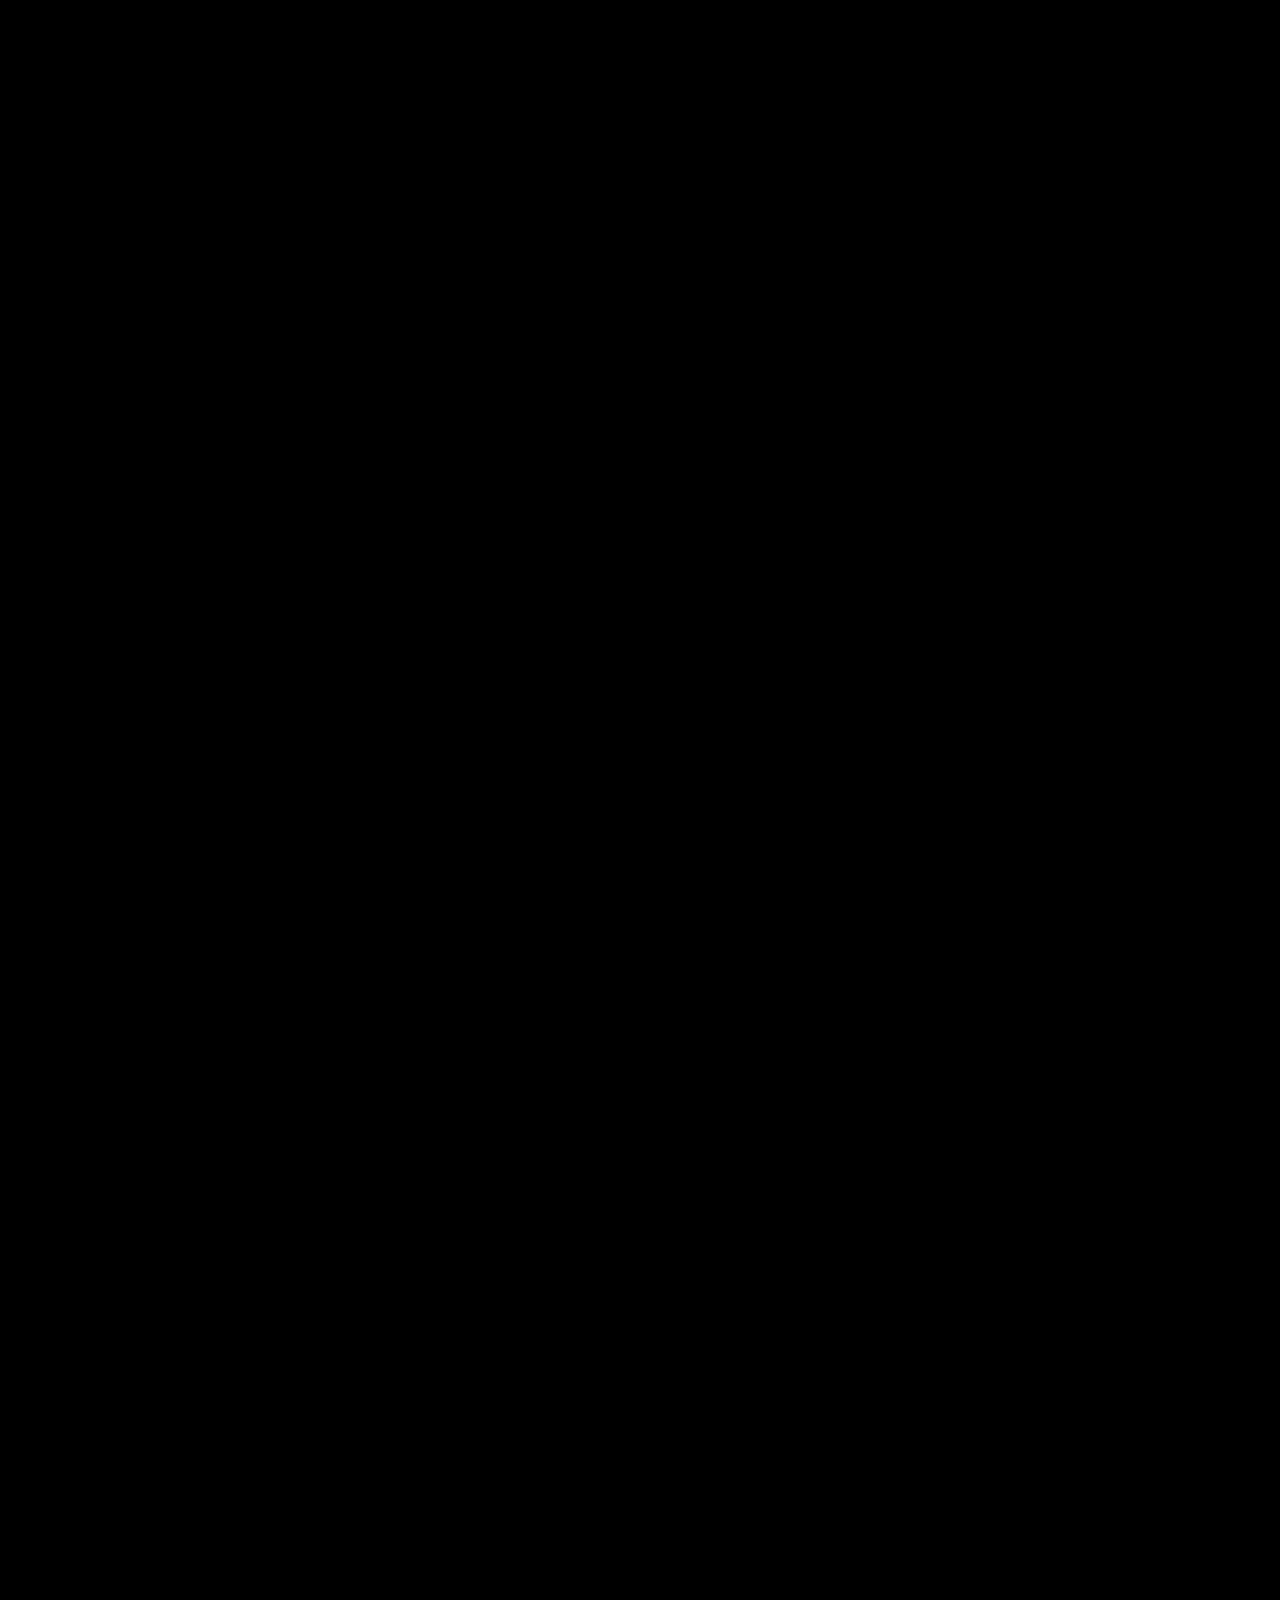
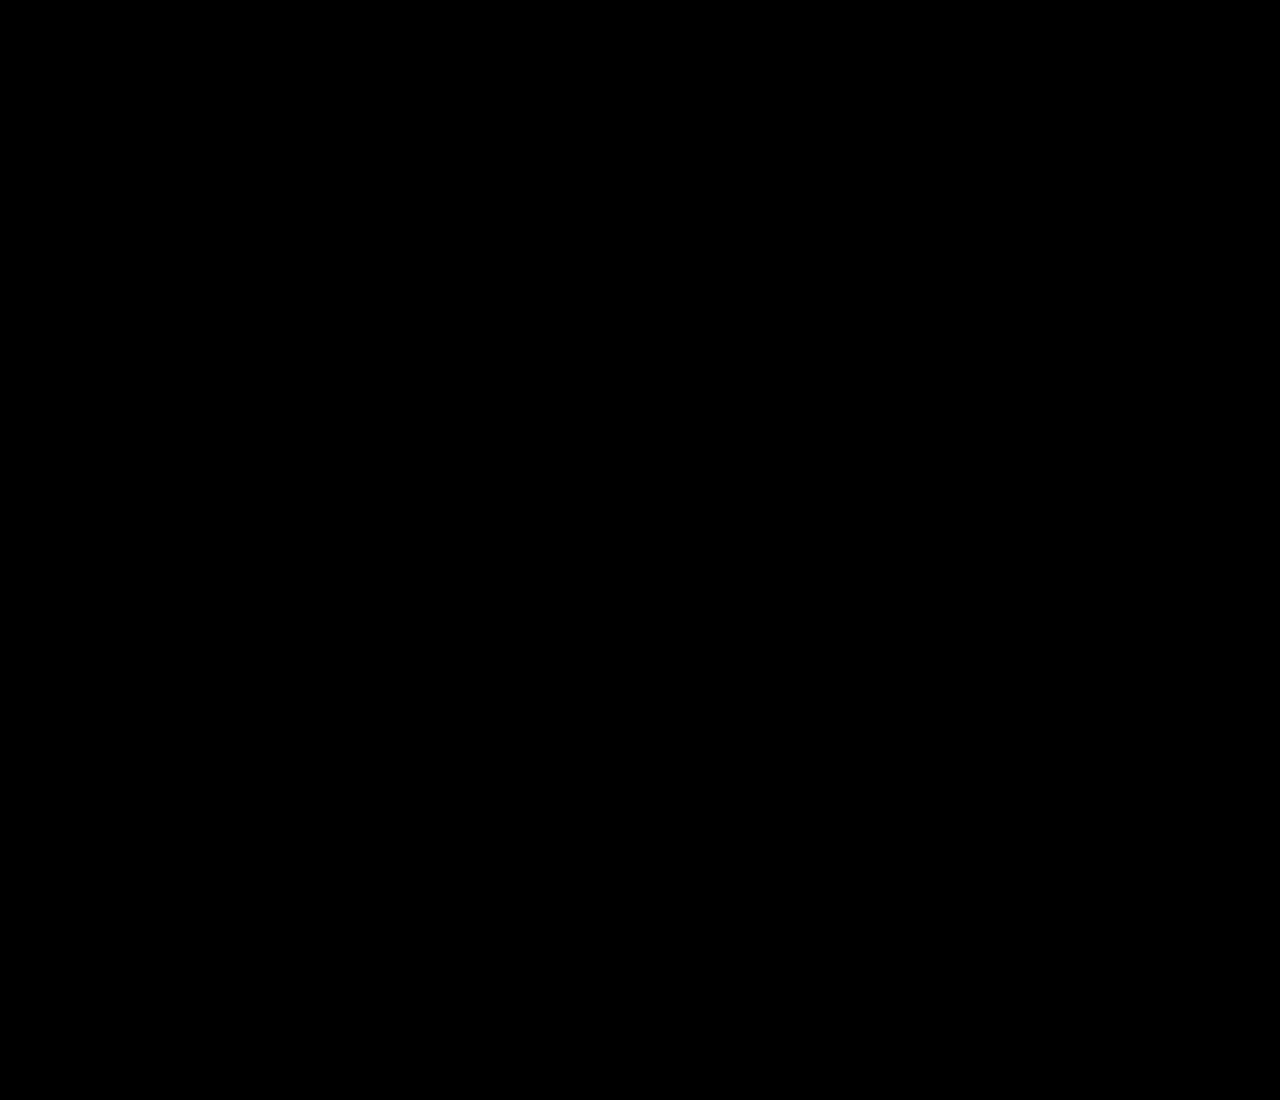
==== index.html @ 9b223706 "Update index.html" ====
<!DOCTYPE html>
<html lang="en">
	<head>
		<meta charset="UTF-8" />
		<meta name="viewport" content="width=devide, initial-scale=1.0" />
		<meta http-equiv="X-UA-Comptaible" content="ie=edge" />
		<meta name="viewport" content="width=device-width, initial-scale=1" /> 
		<link rel="stylesheet" href="style.css" />
		<title>Manraj Gill</title>
		<script src="https://cdn.jsdelivr.net/npm/baffle@0.3.6/dist/baffle.min.js"></script>
		<script src="https://ajax.googleapis.com/ajax/libs/jquery/3.1.0/jquery.min.js"></script>
		<script src="http://code.jquery.com/jquery-2.1.4.min.js"></script>
		<link rel="shortcut icon" href="icon.gif">
	<body>
		<nav class="navbar">
			<ul>
				<li><a href="#About"> About </a></li>
				<li><a href="#Projects"> Projects </a></li>
			</ul>
		</nav>
		<img id="filter" src="https://i.imgur.com/9W7e5D5.png">
		<a href="#Home"><p id="play" style="position: fixed; font-size: 5vh; left: 3vh; top: 0.1vh">PLAY</p></a>
		<p id="time" style="position: fixed; font-size: 5vh; left: 3vh; bottom: 8vh"></p>
		<p id="date" style="position: fixed; font-size: 5vh; left: 3vh; bottom: 3vh"></p>
		<section id="Home">
			<img id="reset" src="https://i.imgur.com/c1zkuAO.gif">
			<div id="epilepsy"></div>
			<div class="post-container">
				<a href="https://github.com/ManrajGill13" target="_blank"><img class="contacts" src="https://i.imgur.com/OBHnl0x.gif" style="max-width: 12vh;"></a>
				<a href="https://www.linkedin.com/in/gill-manraj/" target="_blank"><img class="contacts" src="https://i.imgur.com/5fwLNGL.gif" style="max-width: 12vh;"></a>
				<a href="https://www.instagram.com/manraj633/" target="_blank"><img class="contacts" src="https://i.imgur.com/Wb021Lk.gif" style="max-width: 12vh;"></a>
				<a href="mailto:me@gillmanraj.com?Subject=Hello%20there" target="_blank"><img class="contacts" src="https://i.imgur.com/g6WGwfT.gif" style="max-width: 12vh;"></a>
			</div>
			<h1 class="glitch-home" data-text="MANRAJ GILL">MANRAJ GILL</h1>
			<p style="opacity: 0%; animation: hideshow 0.5s ease forwards 4.0s;">SOFTWARE ENGINEER</p>
			<a href="#About"><img id="home-scroll" src="https://piskel-imgstore-b.appspot.com/img/8861da6b-30ff-11ea-9859-4b01f987f42e.gif"></a>
		</section> 
		<section id="About">
	    	<h1 class="glitch-header" data-text="ABOUT ME">ABOUT ME</h1>
		<p><br></p>
	    	<div class="post-container">
	    		<img class="study-gif" src="https://i.imgur.com/MrE2zC5.gif">
	       		<p style="text-align: left;	position: relative;	bottom: 23px; left: 8px;">
					HI THERE, MY NAME IS MANRAJ, 
					<br>AND I AM A COMPUTER SCIENCE 
					<br>MAJOR AT THE UNIVERSITY OF 
					<br>WINDSOR. I'M CURRENTLY LOOKING 
					<br>FOR A FULL TIME POSITION FOR 
					<br>THE FALL TERM (JAN-APR). I HAVE 
					<br>A PASSION FOR PROGRAMMING AND 
					<br>ENJOY CREATING TRADITIONAL AS
					<br>WELL AS DIGITAL ART. I LOOK 
					<br>FORWARD TO WORKING WITH YOU.
				</p>
	       	</div>
	       	<p>
		       	<br>MY CURRENT TECHNICAL SKILLSET INCLUDES:
				<br>
				<br>
				|<a href="#Projects"><p1> C </p1></a>|<a href="#Projects"><p1> JAVA </p1></a>|<a href="#Projects"><p1> PYTHON </p1></a>|<a href="#Projects"><p1> HTML </p1></a>|<a href="#Projects"><p1> CSS </p1></a>|<br>|<a href="#Projects"><p1> JAVASCRIPT </p1></a>|<a href="#Projects"><p1> JQUERY </p1></a>|<a href="#Projects"><p1> RUST </p1></a>|
			</p>
		</section>
		<section id="Projects">
			<h1 class="glitch-header" data-text="PROJECTS" font-color="black">PROJECTS</h1>
			<p>
				<br>
	    		<a href="https://github.com/ManrajGill13/Shoefull" target="_blank">
	    			<p1 style="font-size:4vh"> 
	    				SHOEFULL 
	    			</p1>
	    		</a>
	    		<p style="text-align: center; position: relative; font-size: 2vh">
	    			A SMALL GAME PROJECT MADE IN RUST USING A
	    			<br>LIBRARY CALLED GGEZ TO "CREATE A GOOD GAME EASILY."
				</p>
				<p><br></p>
	    		<a href="https://github.com/ManrajGill13/Mafia-Bot" target="_blank">
	    			<p1 style="font-size:4vh"> 
	    				MAFIA BOT
	    			</p1>
	    		</a>
	    		<p style="text-align: center; position: relative; font-size: 2vh">
	    			A DISCORD BOT THAT SIMULATES A GAME OF MAFIA
	    			<br>WITHOUT THE NEED FOR VOICE CHANNELS.
				</p>
			</p>
		</section>  
		<script type='text/javascript' src="main.js"></script>
	</body>
</html>
---- style.css ----
*{
	margin: 0;
	padding: 0;
	box-sizing: border-box;
}

html{
	scroll-behavior: smooth;
}

body{
	background: #000000;
	height: 100vh;
	width: 100%;
	overflow-x: hidden;
}

@font-face{
	font-family: 'VHS';
	font-style: normal;
	font-weight: 400;
	src: url("VCR_OSD_MONO.ttf");
}

a{
	text-decoration: none;
}

p{
	position: relative;
	font-family: VHS;
	color: #ffffff;
	font-size: 3vh;
	margin-top: 20px;
	opacity: 0%;
	animation: hideshow 0.5s ease forwards 2.3s;
	z-index: 1;
}

p1{
	position: relative;
	font-family: VHS;
	color: #ffffff;
	font-size: 3vh;
	margin-top: 20px;
	opacity: 0%;
	animation: hideshow 0.5s ease forwards 2.3s;
	z-index: 1;
	transition: 0.3s;
}

p1:hover {
	position: relative;
	font-size: 5vh;
  	color: #000000;
  	background-color: #ffffff;
  	transition: 0.3s;
}

section{
	display: flex;
	flex-direction: column;
	align-items: center;
	justify-content: center;
	text-align: center;
	width: 100%;
	height: 100vh;
	white-space: nowrap;
}

.navbar {
	position: fixed;
	z-index: 3;
	display: flex;
	width: 100%;
	height: 40px;
	background-color: rgba(0, 0, 0, 0);
	display: none;
	transition: 0.5s;
}

.navbar ul {
	display: flex;
	list-style: none;
	width: 100%;
	justify-content: right;
}

.navbar ul li {
	padding-top: 12px;
}

.navbar ul li a {
	text-decoration: none;
	text-transform: uppercase;
	color: #ffffff;
	font-family: VHS;
	font-size: 2vh;
	border: 15px solid transparent;
	letter-spacing: 0.2em;
	transition: 0.5s;
}

.navbar:hover {
	height: 52px;
	transition: 0.5s;
}

.navbar ul li a:hover {
	position: relative;
	top: 3px;
	font-size: 22px;
  	color: #000000;
  	background-color: #ffffff;
  	transition: 0.5s;
}

.glitch-home{
	font-family: VHS;
	color: #ffffff;
	font-size: 6vh;
	letter-spacing: 12px;
	position: relative;
	text-align: center;
	font-weight: 800;
	opacity: 0%;
	animation: hideshow 7s ease forwards 0s, glitch-skew 1s infinite linear alternate-reverse;;
	z-index: 2;
}

.glitch-home::before,.glitch-home::after{
	content: attr(data-text);
	position: absolute;
	top: 0;
	left: 0;
	width: 100%;
	height: 100%;
	z-index: -1;
}

.glitch-home::before{
	color: #ff00c1;
	opacity: 0%;
	animation: glitch-effect 2s infinite, hideshow 0s ease forwards 4.2s;
}

.glitch-home::after{
	color: #3498db;
	opacity: 0%;
	animation: glitch-effect 3s infinite, hideshow 0s ease forwards 4.2s;
}

#filter{
	position: fixed;
	width: 100%;
	height: 100vh;
	overflow: hidden;
	opacity: 0%;
	animation: showfilter 0.5s ease forwards 2.3s;
	z-index: 10;
	pointer-events: none;
}

#reset{
	position: fixed;
	background-repeat: no-repeat;
	min-width: 100%;
	min-height: 100%;
	opacity: 0%;
	animation: aestheticshow 0.5s ease forwards 2.3s, dissapear 0.01s ease forwards 4.2s;
	z-index: -1;
}

#epilepsy{
	position: fixed;
	background-size: cover;
	background-repeat: no-repeat;
	min-width: 100%;
	min-height: 100%;
	opacity: 0%;
	animation: aestheticshow 0s ease forwards 4.2s;
	z-index: -1
}

#Home{
	transition: 0.6s;
}

#Home.dim{
	opacity: 17%;
	transition: 0.6s;
}

#About{
	transition: 0.6s;
}

#About.dim{
	opacity: 20%;
	transition: 0.6s;
}

#Projects{
	transition: 0.6s;
}

#Projects.dim{
	opacity: 20%;
	transition: 0.6s;
}

#Contact{
	transition: 0.6s;
}

#Contact.dim{
	opacity: 20%;
	transition: 0.6s;
}

#home-scroll{
	position: absolute;
	bottom: 5%;
	width: 50px;
	transition: translate(0%, -5%);
  	display: block;
  	z-index: 2;
  	margin: -30px;
  	opacity: 0%;
  	animation: hideshow 0.5s ease forwards 2.3s, idle infinite 2.3s;
  	transition: 0.3s;
}

#home-scroll:hover{
	transform: scale(1.5);
	transition: 0.3s;
}

.glitch-header{
	font-family: VHS;
	color: #ffffff;
	font-size: 6vh;
	letter-spacing: 12px;
	position: relative;
	text-align: center
	font-weight: 800;
	opacity: 0%;
	animation: hideshow 0.5s ease forwards 2.3s;
	z-index: 1;
}

.glitch-header::before,.glitch-header::after{
	content: attr(data-text);
	position: absolute;
	top: 0;
	left: 0;
	width: 100%;
	height: 100%;
	z-index: -1;
}

.glitch-header::before{
	color: #ff00c1;
	opacity: 0%;
	animation: glitch-effect 2s infinite, hideshow 0s ease forwards 4.2s;
}

.glitch-header::after{
	color: #3498db;
	opacity: 0%;
	animation: glitch-effect 3s infinite, hideshow 0s ease forwards 4.2s;
}

.post-container{
	display: flex;
	opacity: 0%;
	animation: hideshow 0.5s ease forwards 2.3s;
}

.study-gif{
	float: left;
	display: block;
	min-width: 30vh;
	max-height: 35vh;
	opacity: 0%;
	animation: hideshow 0.5s ease forwards 2.3s;
	transition: 0.3s;
}

.study-gif:hover{
	transform: scale(1.05);
	transition: 0.3s;
}

.projects{
	min-width: 15vh;
	max-height: 28vh;
}

.projects:hover{
	transform: scale(1.1);
	transition: 0.3s;
	image-rendering: optimizeSpeed;
}

.contacts{
	transition: 0.3s;
}

.contacts:hover{
	filter: invert(100%);
	transform: scale(1.2);
	background-color: #000000;
	transition: 0.3s;
}

@keyframes hideshow{
	from{
		opacity: 0%;
	}
	to{
		opacity: 100%;
	}
}
@keyframes showfilter{
	from{
		opacity: 0%;
	}
	to{
		opacity: 30%;
	}
}
@keyframes aestheticshow{
	from{
		opacity: 0%;
	}
	to{
		opacity: 40%;
	}
}
@keyframes dissapear{
	from{
		opacity: 40%;
	}
	to{
		opacity: 0%;
	}
}
@keyframes glitch-effect{
	0%{
		left: -3px;
		top: -3px;
	}
	25%{
		left: 3px;
		top: 0px;
	}
	50%{
		left: -3px;
		top: 3px;
	}
	75%{
		left: 2px;
		top: -2px;
	}
	100%{
		left: 0px;
		top: -3px;
	}
}

@keyframes idle{
	0%{
		bottom: 8%;
	}10%{
		bottom: 6.5%;
	}20%{
		bottom: 8%;
	}100%{
		bottom: 8%;
	}
}

@media screen and (max-width: 500px){

	.navbar ul li a {
		font-size: 12px;
	}

	#home-scroll{
		display: none;
	}

	.glitch-home{
		font-size: 20px;
		letter-spacing: 8px;
	}

	.glitch-header{
		font-size: 20px;
		letter-spacing: 8px;
	}

	p{
		font-size: 11px;
	}

	p1{
		font-size: 11px;
	}

	.study-gif{
		min-width: 10vh;
		max-height: 18vh;
	}

	.glitch-home::before,.glitch-home::after{
		display: none;
	}

	.glitch-home::before{
		display: none
	}

	.glitch-home::after{
		display: none
	}
	
	.glitch-header::before,.glitch-header::after{
		display: none
	}

	.glitch-header::before{
		display: none
	}

	.glitch-header::after{
		display: none
	}

	#filter{
		display: none
	}

}

@media screen and (max-width: 386px){

	.navbar ul li a {
		font-size: 10px;
	}

	.glitch-home{
		font-size: 25px;
		letter-spacing: 8px;
	}

	.glitch-header{
		font-size: 25px;
		letter-spacing: 8px;
	}

	p{
		font-size: 11px;
	}

	p1{
		font-size: 11px;
	}

}
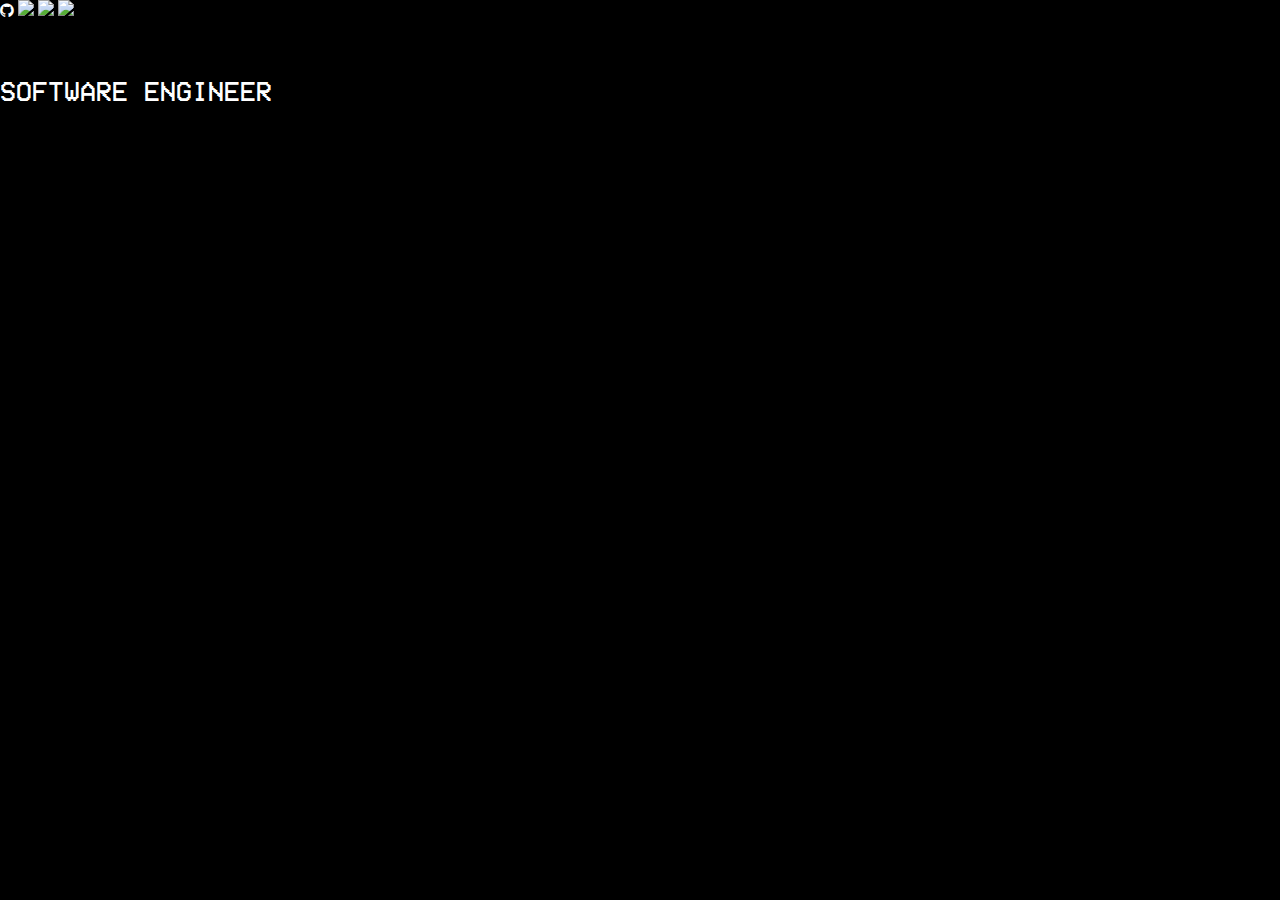
==== commit 286ca0e3: "Update index.html" ====
--- a/index.html
+++ b/index.html
@@ -7,84 +7,18 @@
 		<meta name="viewport" content="width=device-width, initial-scale=1" /> 
 		<link rel="stylesheet" href="style.css" />
 		<title>Manraj Gill</title>
-		<script src="https://cdn.jsdelivr.net/npm/baffle@0.3.6/dist/baffle.min.js"></script>
-		<script src="https://ajax.googleapis.com/ajax/libs/jquery/3.1.0/jquery.min.js"></script>
-		<script src="http://code.jquery.com/jquery-2.1.4.min.js"></script>
 		<link rel="shortcut icon" href="icon.gif">
+		<link rel="stylesheet" href="https://cdnjs.cloudflare.com/ajax/libs/font-awesome/4.7.0/css/font-awesome.min.css">
 	<body>
-		<nav class="navbar">
-			<ul>
-				<li><a href="#About"> About </a></li>
-				<li><a href="#Projects"> Projects </a></li>
-			</ul>
-		</nav>
-		<img id="filter" src="https://i.imgur.com/9W7e5D5.png">
-		<a href="#Home"><p id="play" style="position: fixed; font-size: 5vh; left: 3vh; top: 0.1vh">PLAY</p></a>
-		<p id="time" style="position: fixed; font-size: 5vh; left: 3vh; bottom: 8vh"></p>
-		<p id="date" style="position: fixed; font-size: 5vh; left: 3vh; bottom: 3vh"></p>
 		<section id="Home">
-			<img id="reset" src="https://i.imgur.com/c1zkuAO.gif">
-			<div id="epilepsy"></div>
 			<div class="post-container">
-				<a href="https://github.com/ManrajGill13" target="_blank"><img class="contacts" src="https://i.imgur.com/OBHnl0x.gif" style="max-width: 12vh;"></a>
+				<i class="fa fa-github" style="color: white;"><a href="https://github.com/manrajg13"></a></i>
 				<a href="https://www.linkedin.com/in/gill-manraj/" target="_blank"><img class="contacts" src="https://i.imgur.com/5fwLNGL.gif" style="max-width: 12vh;"></a>
 				<a href="https://www.instagram.com/manraj633/" target="_blank"><img class="contacts" src="https://i.imgur.com/Wb021Lk.gif" style="max-width: 12vh;"></a>
 				<a href="mailto:me@gillmanraj.com?Subject=Hello%20there" target="_blank"><img class="contacts" src="https://i.imgur.com/g6WGwfT.gif" style="max-width: 12vh;"></a>
 			</div>
-			<h1 class="glitch-home" data-text="MANRAJ GILL">MANRAJ GILL</h1>
-			<p style="opacity: 0%; animation: hideshow 0.5s ease forwards 4.0s;">SOFTWARE ENGINEER</p>
-			<a href="#About"><img id="home-scroll" src="https://piskel-imgstore-b.appspot.com/img/8861da6b-30ff-11ea-9859-4b01f987f42e.gif"></a>
+			<h1>MANRAJ GILL</h1>
+			<p>SOFTWARE ENGINEER</p>
 		</section> 
-		<section id="About">
-	    	<h1 class="glitch-header" data-text="ABOUT ME">ABOUT ME</h1>
-		<p><br></p>
-	    	<div class="post-container">
-	    		<img class="study-gif" src="https://i.imgur.com/MrE2zC5.gif">
-	       		<p style="text-align: left;	position: relative;	bottom: 23px; left: 8px;">
-					HI THERE, MY NAME IS MANRAJ, 
-					<br>AND I AM A COMPUTER SCIENCE 
-					<br>MAJOR AT THE UNIVERSITY OF 
-					<br>WINDSOR. I'M CURRENTLY LOOKING 
-					<br>FOR A FULL TIME POSITION FOR 
-					<br>THE FALL TERM (JAN-APR). I HAVE 
-					<br>A PASSION FOR PROGRAMMING AND 
-					<br>ENJOY CREATING TRADITIONAL AS
-					<br>WELL AS DIGITAL ART. I LOOK 
-					<br>FORWARD TO WORKING WITH YOU.
-				</p>
-	       	</div>
-	       	<p>
-		       	<br>MY CURRENT TECHNICAL SKILLSET INCLUDES:
-				<br>
-				<br>
-				|<a href="#Projects"><p1> C </p1></a>|<a href="#Projects"><p1> JAVA </p1></a>|<a href="#Projects"><p1> PYTHON </p1></a>|<a href="#Projects"><p1> HTML </p1></a>|<a href="#Projects"><p1> CSS </p1></a>|<br>|<a href="#Projects"><p1> JAVASCRIPT </p1></a>|<a href="#Projects"><p1> JQUERY </p1></a>|<a href="#Projects"><p1> RUST </p1></a>|
-			</p>
-		</section>
-		<section id="Projects">
-			<h1 class="glitch-header" data-text="PROJECTS" font-color="black">PROJECTS</h1>
-			<p>
-				<br>
-	    		<a href="https://github.com/ManrajGill13/Shoefull" target="_blank">
-	    			<p1 style="font-size:4vh"> 
-	    				SHOEFULL 
-	    			</p1>
-	    		</a>
-	    		<p style="text-align: center; position: relative; font-size: 2vh">
-	    			A SMALL GAME PROJECT MADE IN RUST USING A
-	    			<br>LIBRARY CALLED GGEZ TO "CREATE A GOOD GAME EASILY."
-				</p>
-				<p><br></p>
-	    		<a href="https://github.com/ManrajGill13/Mafia-Bot" target="_blank">
-	    			<p1 style="font-size:4vh"> 
-	    				MAFIA BOT
-	    			</p1>
-	    		</a>
-	    		<p style="text-align: center; position: relative; font-size: 2vh">
-	    			A DISCORD BOT THAT SIMULATES A GAME OF MAFIA
-	    			<br>WITHOUT THE NEED FOR VOICE CHANNELS.
-				</p>
-			</p>
-		</section>  
-		<script type='text/javascript' src="main.js"></script>
 	</body>
 </html>
--- a/style.css
+++ b/style.css
@@ -2,10 +2,6 @@
 	margin: 0;
 	padding: 0;
 	box-sizing: border-box;
-}
-
-html{
-	scroll-behavior: smooth;
 }
 
 body{
@@ -32,440 +28,5 @@
 	color: #ffffff;
 	font-size: 3vh;
 	margin-top: 20px;
-	opacity: 0%;
-	animation: hideshow 0.5s ease forwards 2.3s;
 	z-index: 1;
 }
-
-p1{
-	position: relative;
-	font-family: VHS;
-	color: #ffffff;
-	font-size: 3vh;
-	margin-top: 20px;
-	opacity: 0%;
-	animation: hideshow 0.5s ease forwards 2.3s;
-	z-index: 1;
-	transition: 0.3s;
-}
-
-p1:hover {
-	position: relative;
-	font-size: 5vh;
-  	color: #000000;
-  	background-color: #ffffff;
-  	transition: 0.3s;
-}
-
-section{
-	display: flex;
-	flex-direction: column;
-	align-items: center;
-	justify-content: center;
-	text-align: center;
-	width: 100%;
-	height: 100vh;
-	white-space: nowrap;
-}
-
-.navbar {
-	position: fixed;
-	z-index: 3;
-	display: flex;
-	width: 100%;
-	height: 40px;
-	background-color: rgba(0, 0, 0, 0);
-	display: none;
-	transition: 0.5s;
-}
-
-.navbar ul {
-	display: flex;
-	list-style: none;
-	width: 100%;
-	justify-content: right;
-}
-
-.navbar ul li {
-	padding-top: 12px;
-}
-
-.navbar ul li a {
-	text-decoration: none;
-	text-transform: uppercase;
-	color: #ffffff;
-	font-family: VHS;
-	font-size: 2vh;
-	border: 15px solid transparent;
-	letter-spacing: 0.2em;
-	transition: 0.5s;
-}
-
-.navbar:hover {
-	height: 52px;
-	transition: 0.5s;
-}
-
-.navbar ul li a:hover {
-	position: relative;
-	top: 3px;
-	font-size: 22px;
-  	color: #000000;
-  	background-color: #ffffff;
-  	transition: 0.5s;
-}
-
-.glitch-home{
-	font-family: VHS;
-	color: #ffffff;
-	font-size: 6vh;
-	letter-spacing: 12px;
-	position: relative;
-	text-align: center;
-	font-weight: 800;
-	opacity: 0%;
-	animation: hideshow 7s ease forwards 0s, glitch-skew 1s infinite linear alternate-reverse;;
-	z-index: 2;
-}
-
-.glitch-home::before,.glitch-home::after{
-	content: attr(data-text);
-	position: absolute;
-	top: 0;
-	left: 0;
-	width: 100%;
-	height: 100%;
-	z-index: -1;
-}
-
-.glitch-home::before{
-	color: #ff00c1;
-	opacity: 0%;
-	animation: glitch-effect 2s infinite, hideshow 0s ease forwards 4.2s;
-}
-
-.glitch-home::after{
-	color: #3498db;
-	opacity: 0%;
-	animation: glitch-effect 3s infinite, hideshow 0s ease forwards 4.2s;
-}
-
-#filter{
-	position: fixed;
-	width: 100%;
-	height: 100vh;
-	overflow: hidden;
-	opacity: 0%;
-	animation: showfilter 0.5s ease forwards 2.3s;
-	z-index: 10;
-	pointer-events: none;
-}
-
-#reset{
-	position: fixed;
-	background-repeat: no-repeat;
-	min-width: 100%;
-	min-height: 100%;
-	opacity: 0%;
-	animation: aestheticshow 0.5s ease forwards 2.3s, dissapear 0.01s ease forwards 4.2s;
-	z-index: -1;
-}
-
-#epilepsy{
-	position: fixed;
-	background-size: cover;
-	background-repeat: no-repeat;
-	min-width: 100%;
-	min-height: 100%;
-	opacity: 0%;
-	animation: aestheticshow 0s ease forwards 4.2s;
-	z-index: -1
-}
-
-#Home{
-	transition: 0.6s;
-}
-
-#Home.dim{
-	opacity: 17%;
-	transition: 0.6s;
-}
-
-#About{
-	transition: 0.6s;
-}
-
-#About.dim{
-	opacity: 20%;
-	transition: 0.6s;
-}
-
-#Projects{
-	transition: 0.6s;
-}
-
-#Projects.dim{
-	opacity: 20%;
-	transition: 0.6s;
-}
-
-#Contact{
-	transition: 0.6s;
-}
-
-#Contact.dim{
-	opacity: 20%;
-	transition: 0.6s;
-}
-
-#home-scroll{
-	position: absolute;
-	bottom: 5%;
-	width: 50px;
-	transition: translate(0%, -5%);
-  	display: block;
-  	z-index: 2;
-  	margin: -30px;
-  	opacity: 0%;
-  	animation: hideshow 0.5s ease forwards 2.3s, idle infinite 2.3s;
-  	transition: 0.3s;
-}
-
-#home-scroll:hover{
-	transform: scale(1.5);
-	transition: 0.3s;
-}
-
-.glitch-header{
-	font-family: VHS;
-	color: #ffffff;
-	font-size: 6vh;
-	letter-spacing: 12px;
-	position: relative;
-	text-align: center
-	font-weight: 800;
-	opacity: 0%;
-	animation: hideshow 0.5s ease forwards 2.3s;
-	z-index: 1;
-}
-
-.glitch-header::before,.glitch-header::after{
-	content: attr(data-text);
-	position: absolute;
-	top: 0;
-	left: 0;
-	width: 100%;
-	height: 100%;
-	z-index: -1;
-}
-
-.glitch-header::before{
-	color: #ff00c1;
-	opacity: 0%;
-	animation: glitch-effect 2s infinite, hideshow 0s ease forwards 4.2s;
-}
-
-.glitch-header::after{
-	color: #3498db;
-	opacity: 0%;
-	animation: glitch-effect 3s infinite, hideshow 0s ease forwards 4.2s;
-}
-
-.post-container{
-	display: flex;
-	opacity: 0%;
-	animation: hideshow 0.5s ease forwards 2.3s;
-}
-
-.study-gif{
-	float: left;
-	display: block;
-	min-width: 30vh;
-	max-height: 35vh;
-	opacity: 0%;
-	animation: hideshow 0.5s ease forwards 2.3s;
-	transition: 0.3s;
-}
-
-.study-gif:hover{
-	transform: scale(1.05);
-	transition: 0.3s;
-}
-
-.projects{
-	min-width: 15vh;
-	max-height: 28vh;
-}
-
-.projects:hover{
-	transform: scale(1.1);
-	transition: 0.3s;
-	image-rendering: optimizeSpeed;
-}
-
-.contacts{
-	transition: 0.3s;
-}
-
-.contacts:hover{
-	filter: invert(100%);
-	transform: scale(1.2);
-	background-color: #000000;
-	transition: 0.3s;
-}
-
-@keyframes hideshow{
-	from{
-		opacity: 0%;
-	}
-	to{
-		opacity: 100%;
-	}
-}
-@keyframes showfilter{
-	from{
-		opacity: 0%;
-	}
-	to{
-		opacity: 30%;
-	}
-}
-@keyframes aestheticshow{
-	from{
-		opacity: 0%;
-	}
-	to{
-		opacity: 40%;
-	}
-}
-@keyframes dissapear{
-	from{
-		opacity: 40%;
-	}
-	to{
-		opacity: 0%;
-	}
-}
-@keyframes glitch-effect{
-	0%{
-		left: -3px;
-		top: -3px;
-	}
-	25%{
-		left: 3px;
-		top: 0px;
-	}
-	50%{
-		left: -3px;
-		top: 3px;
-	}
-	75%{
-		left: 2px;
-		top: -2px;
-	}
-	100%{
-		left: 0px;
-		top: -3px;
-	}
-}
-
-@keyframes idle{
-	0%{
-		bottom: 8%;
-	}10%{
-		bottom: 6.5%;
-	}20%{
-		bottom: 8%;
-	}100%{
-		bottom: 8%;
-	}
-}
-
-@media screen and (max-width: 500px){
-
-	.navbar ul li a {
-		font-size: 12px;
-	}
-
-	#home-scroll{
-		display: none;
-	}
-
-	.glitch-home{
-		font-size: 20px;
-		letter-spacing: 8px;
-	}
-
-	.glitch-header{
-		font-size: 20px;
-		letter-spacing: 8px;
-	}
-
-	p{
-		font-size: 11px;
-	}
-
-	p1{
-		font-size: 11px;
-	}
-
-	.study-gif{
-		min-width: 10vh;
-		max-height: 18vh;
-	}
-
-	.glitch-home::before,.glitch-home::after{
-		display: none;
-	}
-
-	.glitch-home::before{
-		display: none
-	}
-
-	.glitch-home::after{
-		display: none
-	}
-	
-	.glitch-header::before,.glitch-header::after{
-		display: none
-	}
-
-	.glitch-header::before{
-		display: none
-	}
-
-	.glitch-header::after{
-		display: none
-	}
-
-	#filter{
-		display: none
-	}
-
-}
-
-@media screen and (max-width: 386px){
-
-	.navbar ul li a {
-		font-size: 10px;
-	}
-
-	.glitch-home{
-		font-size: 25px;
-		letter-spacing: 8px;
-	}
-
-	.glitch-header{
-		font-size: 25px;
-		letter-spacing: 8px;
-	}
-
-	p{
-		font-size: 11px;
-	}
-
-	p1{
-		font-size: 11px;
-	}
-
-}
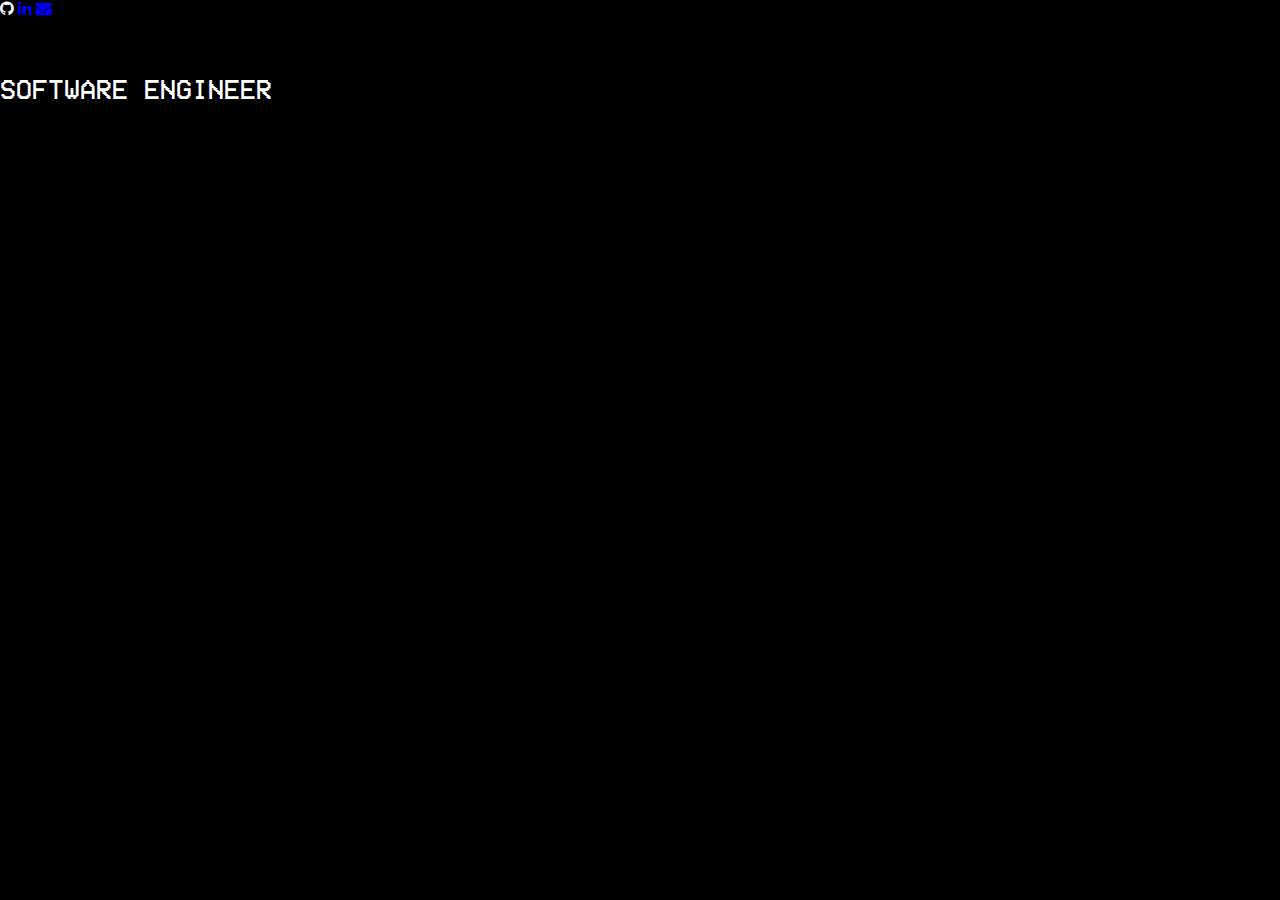
==== commit d0223a4f: "Update index.html" ====
--- a/index.html
+++ b/index.html
@@ -12,10 +12,9 @@
 	<body>
 		<section id="Home">
 			<div class="post-container">
-				<i class="fa fa-github" style="color: white;"><a href="https://github.com/manrajg13"></a></i>
-				<a href="https://www.linkedin.com/in/gill-manraj/" target="_blank"><img class="contacts" src="https://i.imgur.com/5fwLNGL.gif" style="max-width: 12vh;"></a>
-				<a href="https://www.instagram.com/manraj633/" target="_blank"><img class="contacts" src="https://i.imgur.com/Wb021Lk.gif" style="max-width: 12vh;"></a>
-				<a href="mailto:me@gillmanraj.com?Subject=Hello%20there" target="_blank"><img class="contacts" src="https://i.imgur.com/g6WGwfT.gif" style="max-width: 12vh;"></a>
+				<a href="https://github.com/manrajg13"><i class="fa fa-github" style="color: white;"></i></a>
+				<a href="https://www.linkedin.com/in/gill-manraj/"><i class="fa fa-linkedin"></i></a>
+				<a href="mailto:me@gillmanraj.com?Subject=Hello%20there"><i class="fa fa-envelope"></i></a>
 			</div>
 			<h1>MANRAJ GILL</h1>
 			<p>SOFTWARE ENGINEER</p>
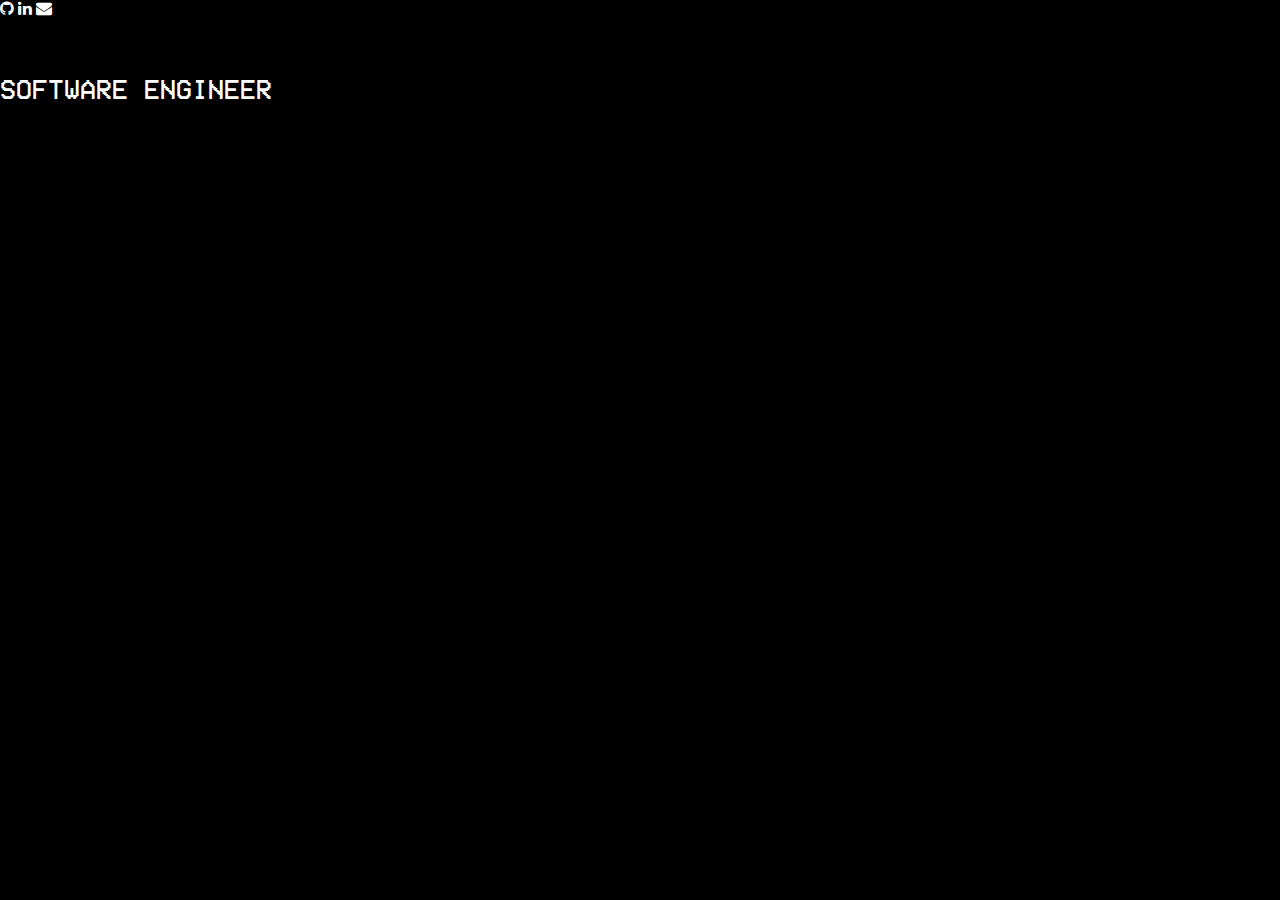
==== commit fe630d11: "Update index.html" ====
--- a/index.html
+++ b/index.html
@@ -13,8 +13,8 @@
 		<section id="Home">
 			<div class="post-container">
 				<a href="https://github.com/manrajg13"><i class="fa fa-github" style="color: white;"></i></a>
-				<a href="https://www.linkedin.com/in/gill-manraj/"><i class="fa fa-linkedin"></i></a>
-				<a href="mailto:me@gillmanraj.com?Subject=Hello%20there"><i class="fa fa-envelope"></i></a>
+				<a href="https://www.linkedin.com/in/gill-manraj/"><i class="fa fa-linkedin" style="color: white;"></i></a>
+				<a href="mailto:me@gillmanraj.com?Subject=Hello%20there"><i class="fa fa-envelope" style="color: white;"></i></a>
 			</div>
 			<h1>MANRAJ GILL</h1>
 			<p>SOFTWARE ENGINEER</p>
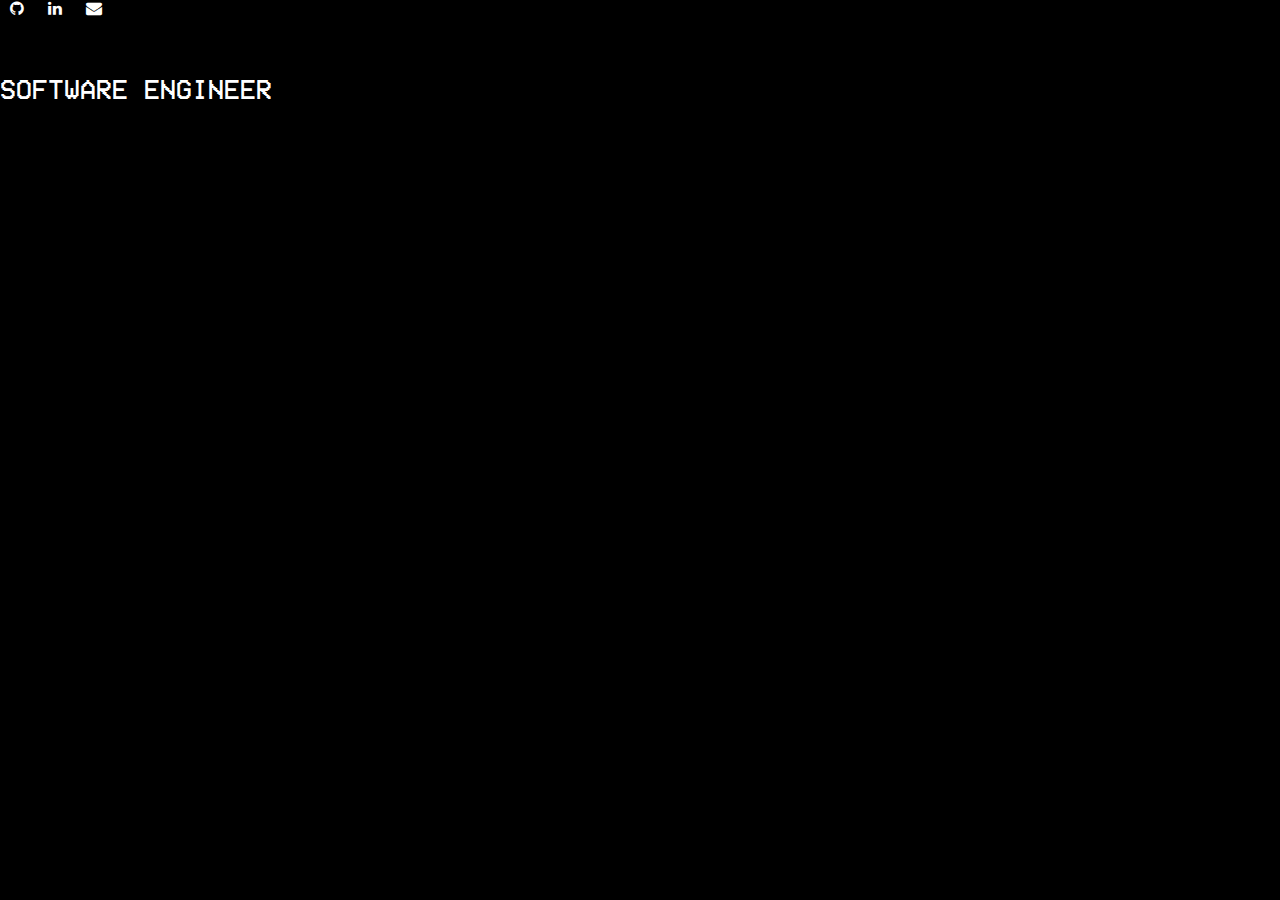
==== commit c42ba00b: "Update index.html" ====
--- a/index.html
+++ b/index.html
@@ -12,9 +12,9 @@
 	<body>
 		<section id="Home">
 			<div class="post-container">
-				<a href="https://github.com/manrajg13"><i class="fa fa-github" style="color: white;"></i></a>
-				<a href="https://www.linkedin.com/in/gill-manraj/"><i class="fa fa-linkedin" style="color: white;"></i></a>
-				<a href="mailto:me@gillmanraj.com?Subject=Hello%20there"><i class="fa fa-envelope" style="color: white;"></i></a>
+				<a style="padding: 10px;" href="https://github.com/manrajg13"><i class="fa fa-github" style="color: white;"></i></a>
+				<a style="padding: 10px;" href="https://www.linkedin.com/in/gill-manraj/"><i class="fa fa-linkedin" style="color: white;"></i></a>
+				<a style="padding: 10px;" href="mailto:me@gillmanraj.com?Subject=Hello%20there"><i class="fa fa-envelope" style="color: white;"></i></a>
 			</div>
 			<h1>MANRAJ GILL</h1>
 			<p>SOFTWARE ENGINEER</p>
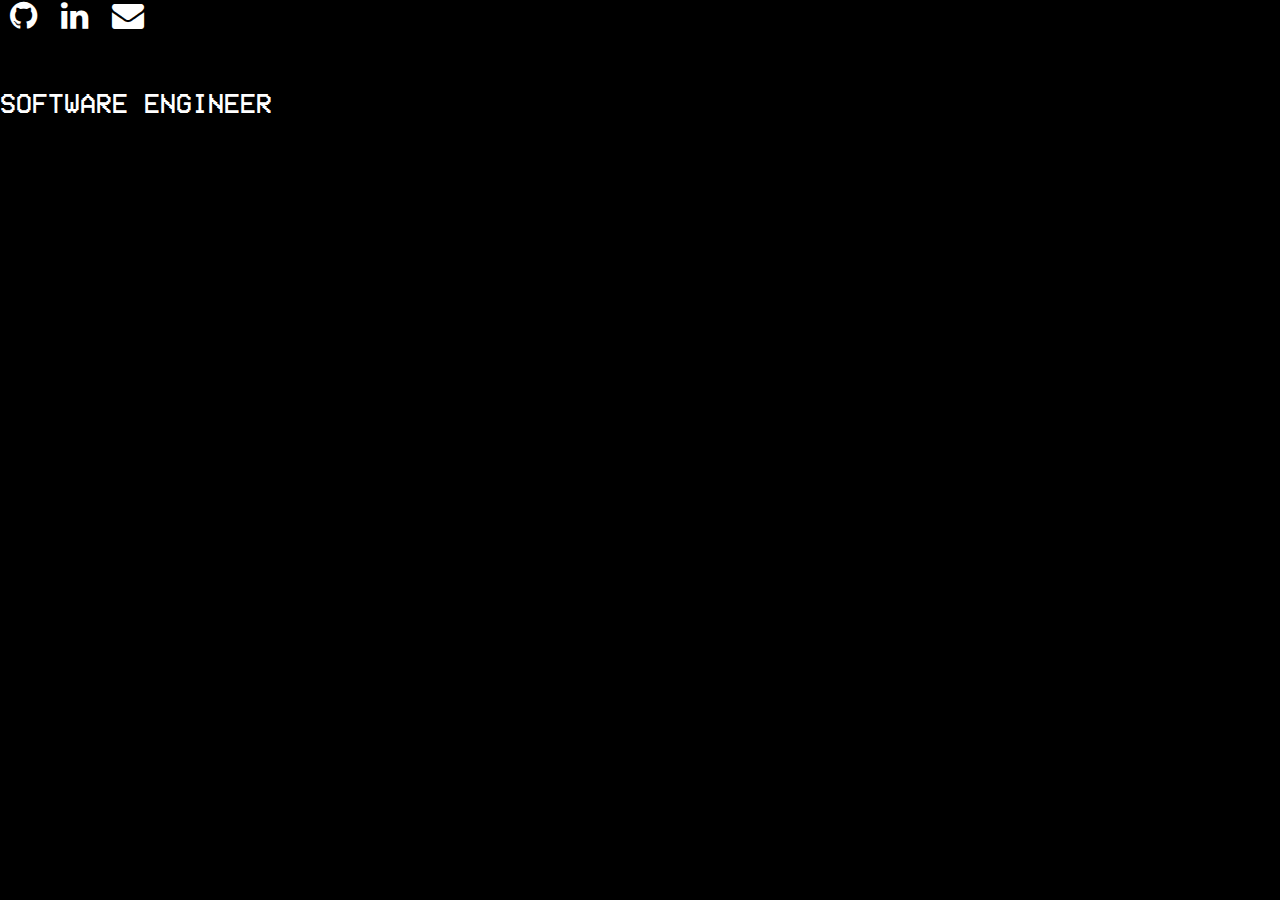
==== commit 98fe39d3: "Update index.html" ====
--- a/index.html
+++ b/index.html
@@ -12,9 +12,9 @@
 	<body>
 		<section id="Home">
 			<div class="post-container">
-				<a style="padding: 10px;" href="https://github.com/manrajg13"><i class="fa fa-github" style="color: white;"></i></a>
-				<a style="padding: 10px;" href="https://www.linkedin.com/in/gill-manraj/"><i class="fa fa-linkedin" style="color: white;"></i></a>
-				<a style="padding: 10px;" href="mailto:me@gillmanraj.com?Subject=Hello%20there"><i class="fa fa-envelope" style="color: white;"></i></a>
+				<a style="padding: 10px;" href="https://github.com/manrajg13"><i class="fa fa-github fa-2x" style="color: white;"></i></a>
+				<a style="padding: 10px;" href="https://www.linkedin.com/in/gill-manraj/"><i class="fa fa-linkedin fa-2x" style="color: white;"></i></a>
+				<a style="padding: 10px;" href="mailto:me@gillmanraj.com?Subject=Hello%20there"><i class="fa fa-envelope fa-2x" style="color: white;"></i></a>
 			</div>
 			<h1>MANRAJ GILL</h1>
 			<p>SOFTWARE ENGINEER</p>
